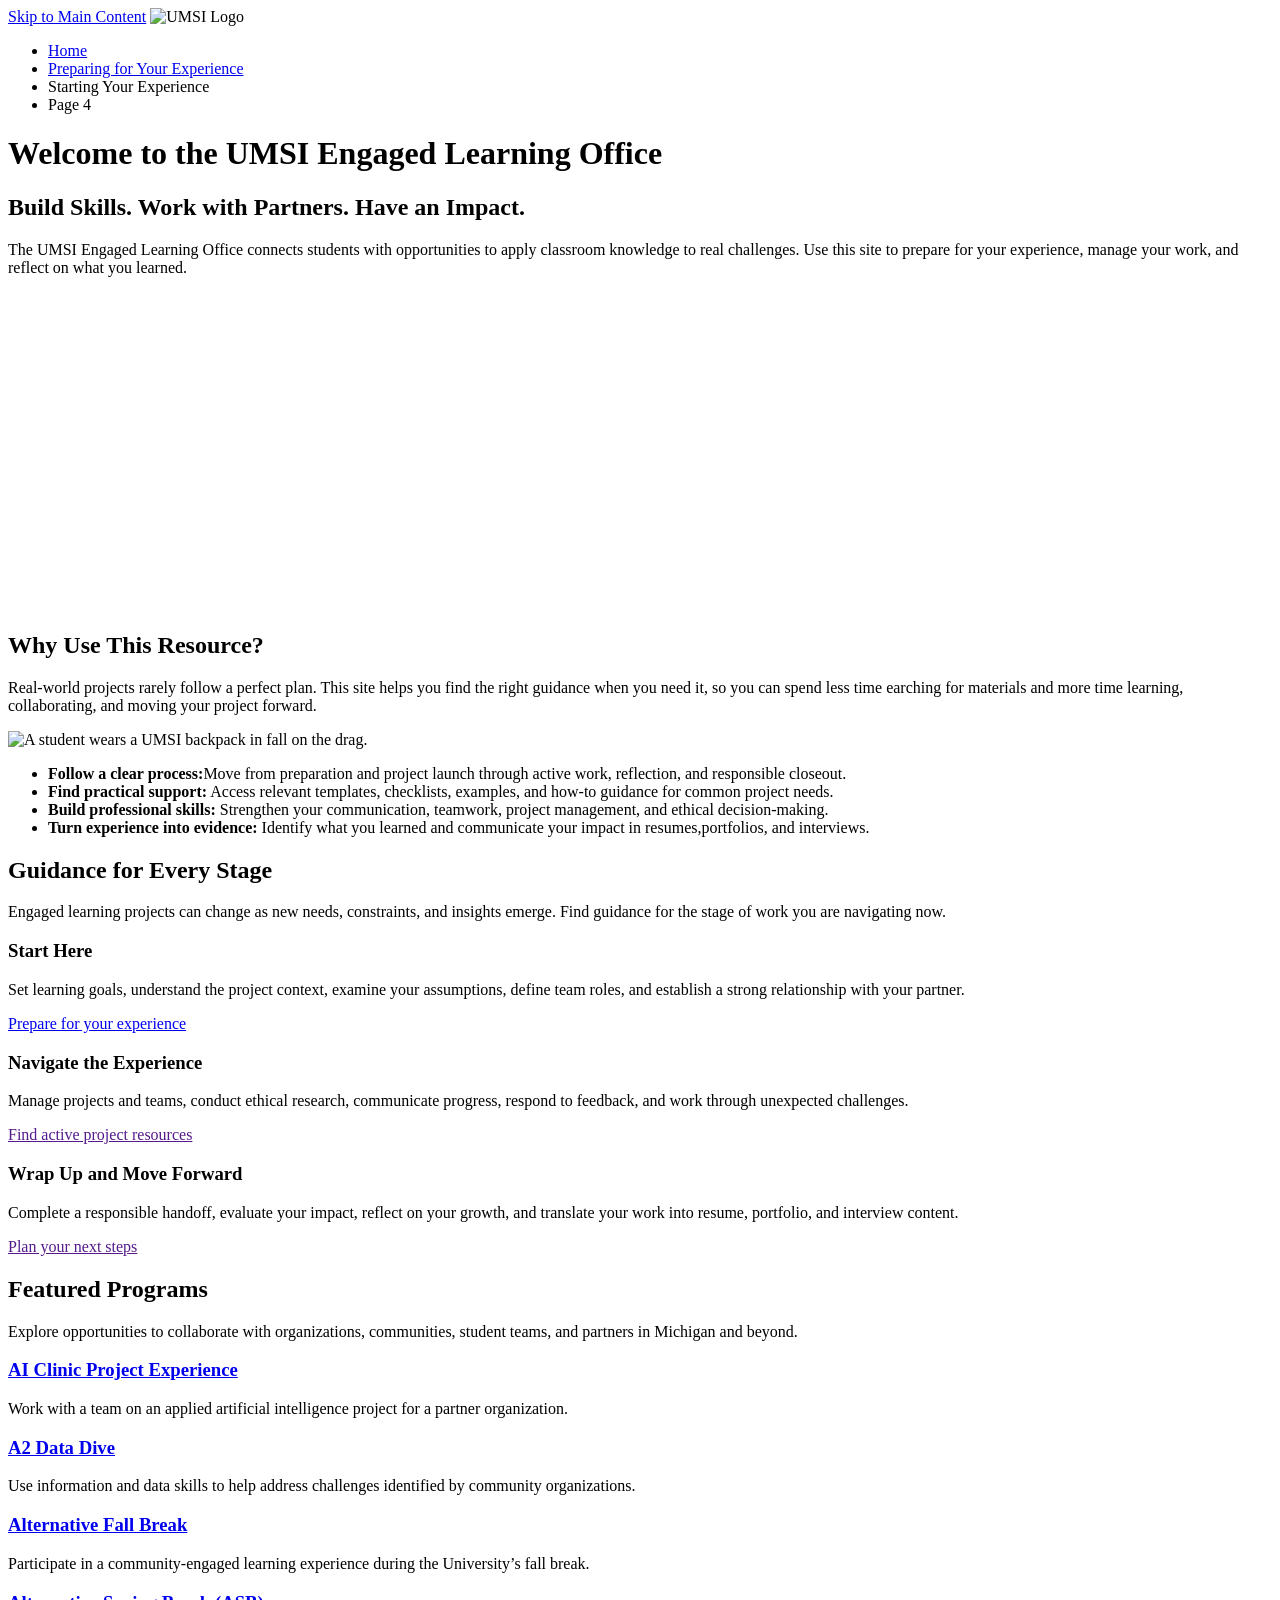
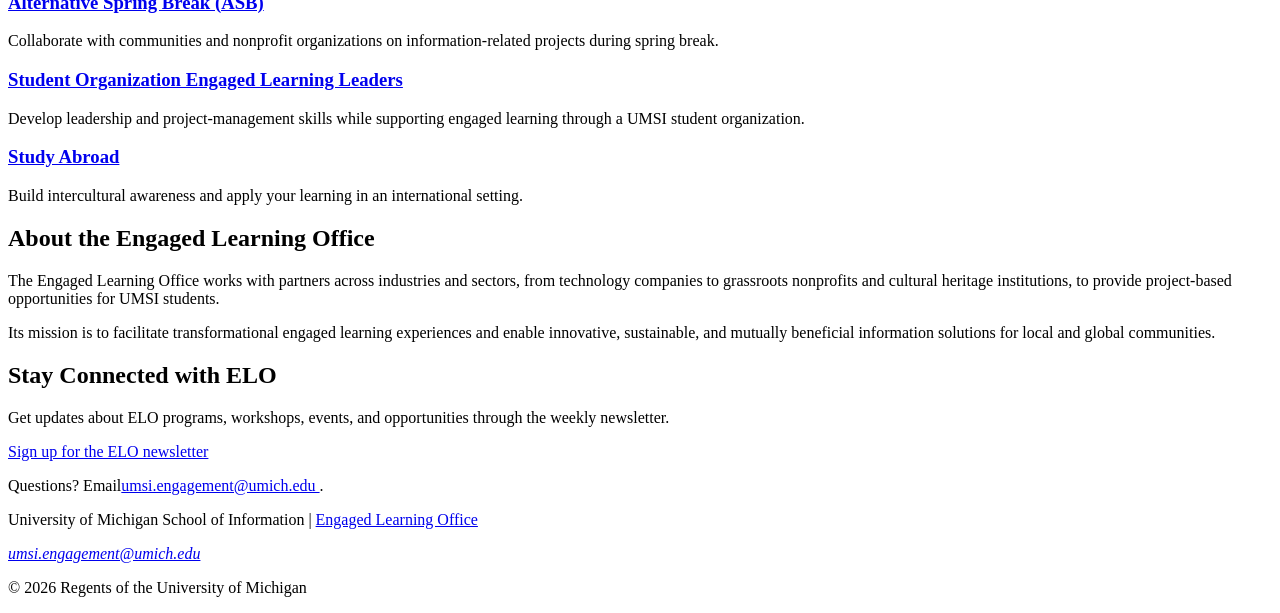
==== index.html @ debf083e "Add files via upload" ====
<!DOCTYPE html>
<html lang="en">
<head>
    <meta charset="UTF-8">
    <meta name="viewport" content="width=device-width, initial-scale=1.0">
    <title>Engaged Learning Resources | UMSI</title>

</head>
<body>

    <header>
  <a href = "#main">Skip to Main Content</a>
        <img src="images/UMSI_signature_vertical_informal_solidblue.jpg" alt="UMSI Logo">
        <nav>
            <ul>
                <li><a href = "index.html">Home</a></li>
                <li><a href = "prep.html">Preparing for Your Experience</a></li>
                <li><a>Starting Your Experience</a></li>
                <li><a>Page 4</a></li>
            </ul>
        </nav>
    <h1>Welcome to the UMSI Engaged Learning Office</h1>

    </header>
    <main id="main">
    <section>
      <h2>Build Skills. Work with Partners. Have an Impact.</h2>
      <p>
       The UMSI Engaged Learning Office connects students with opportunities to apply classroom knowledge to real challenges. Use this site to prepare for your experience, manage your work, and reflect on what you learned.
      </p>

      <iframe width="560px" height="315px" src="https://www.youtube.com/embed/81ZO9RfIJEQ?si=tBp82YWZMl1u7CVS" title="YouTube video player" frameborder="0" allow="accelerometer; autoplay; clipboard-write; encrypted-media; gyroscope; picture-in-picture; web-share" referrerpolicy="strict-origin-when-cross-origin" allowfullscreen></iframe>
         <!-- Note: this iframe might cause an Axe ARIA error - that's not on you that's on YouTube! -->
    </section>

<section>
    <h2>Why Use This Resource?</h2>

    <p>Real-world projects rarely follow a perfect plan. This site helps you find the right guidance when you need it, so you can spend less time earching for materials and more time learning, collaborating, and moving your project forward.
    </p>
        <img src="images/UMSI_CampusFall_UMSIBackpack_02.jpg" alt="A student wears a UMSI backpack in fall on the drag.">
    <ul>
        <li><strong>Follow a clear process:</strong>Move from preparation and project launch through active work, reflection, and responsible closeout.</li>
        <li><strong>Find practical support:</strong> Access relevant templates, checklists, examples, and how-to guidance for common project needs.</li>
        <li><strong>Build professional skills:</strong> Strengthen your communication, teamwork, project management, and ethical decision-making.</li>
        <li><strong>Turn experience into evidence:</strong> Identify what you learned and communicate your impact in resumes,portfolios, and interviews.</li>
    </ul>
</section>

 <section>
    <h2>Guidance for Every Stage</h2>
    <p>Engaged learning projects can change as new needs, constraints, and insights emerge. Find guidance for the stage of work you are navigating <srong>now.</strong></p>
    <article>
      <h3>Start Here</h3>
      <p>Set learning goals, understand the project context, examine your assumptions, define team roles, and establish a strong relationship with your partner.</p>
      <a href="prep.html">Prepare for your experience</a>
    </article>

    <article>
      <h3>Navigate the Experience</h3>
      <p>Manage projects and teams, conduct ethical research, communicate progress, respond to feedback, and work through unexpected challenges.</p>
      <a href="">Find active project resources</a>
    </article>

    <article>
      <h3>Wrap Up and Move Forward</h3>
      <p>Complete a responsible handoff, evaluate your impact, reflect on your growth, and translate your work into resume, portfolio, and interview content.</p>
      <a href="">Plan your next steps</a>
    </article>
  </section>

   <section>
    <h2>Featured Programs</h2>
    <p>Explore opportunities to collaborate with organizations, communities, student teams, and partners in Michigan and beyond.</p>
    <article>
    <h3><a href="https://mcompass.umich.edu/_portal/tds-program-brochure?programid=12810">AI Clinic Project Experience</a></h3>
    <p>Work with a team on an applied artificial intelligence project for a partner organization.</p>
    </article>

    <article>
    <h3><a href="https://mcompass.umich.edu/_portal/tds-program-brochure?programid=12556">A2 Data Dive</a></h3>
    <p>Use information and data skills to help address challenges identified by community organizations.</p>
    </article>

     <article>
      <h3><a href="https://mcompass.umich.edu/_portal/tds-program-brochure?programid=11297">Alternative Fall Break</a></h3>
      <p>Participate in a community-engaged learning experience during the University’s fall break.</p>
    </article>

    <article>
      <h3><a href="https://mcompass.umich.edu/_portal/tds-program-brochure?programid=10621">Alternative Spring Break (ASB)</a></h3>
       <p>Collaborate with communities and nonprofit organizations on information-related projects during spring break.</p>
    </article>

    <article>
      <h3><a href="https://mcompass.umich.edu/_portal/tds-program-brochure?programid=12294">Student Organization Engaged Learning Leaders</a></h3>
       <p>Develop leadership and project-management skills while supporting engaged learning through a UMSI student organization.</p>
    </article>

    <article>
      <h3><a href="https://www.si.umich.edu/student-life/study-abroad">Study Abroad</a></h3>
      <p>Build intercultural awareness and apply your learning in an international setting. </p>
    </article>
   </section>
  <section>
    <h2>About the Engaged Learning Office</h2>
    <p>The Engaged Learning Office works with partners across industries and sectors, from technology companies to grassroots nonprofits and cultural heritage institutions, to provide project-based opportunities for UMSI students.</p>
    <p>Its mission is to facilitate transformational engaged learning experiences and enable innovative, sustainable, and mutually beneficial information solutions for local and global communities.</p>
  </section>
  <aside>
    <h2>Stay Connected with ELO</h2>
    <p>Get updates about ELO programs, workshops, events, and opportunities through the weekly newsletter.</p>
    <div>
       <a href="https://umsi.info/elo-newsletter"> Sign up for the ELO newsletter</a>
    </div>
    <p>Questions? Email<a href="mailto:umsi.engagement@umich.edu">umsi.engagement@umich.edu </a>.</p>
  </aside>


        <!-- Content taken & modified from UMGPT with the prompt, "Write me a webpage of intro content to help meet the following requirements - this is for the home page": and then pasted in the client objectives & project requirements"
        UMGPT. (2026). UMGPT ( GPT-5.6 Sol September 7th version) [Large language model]. -->
    </main>
    <footer>
        <p>University of Michigan School of Information | <a href="https://www.si.umich.edu/programs/engaged-learning/about-engaged-learning-office">Engaged Learning Office </a></p>
      <address>
        <a href="mailto:umsi.engagement@umich.edu">umsi.engagement@umich.edu</a>
      </address>
      <p>&copy; 2026 Regents of the University of Michigan</p>
    </footer>
</body>
</html>
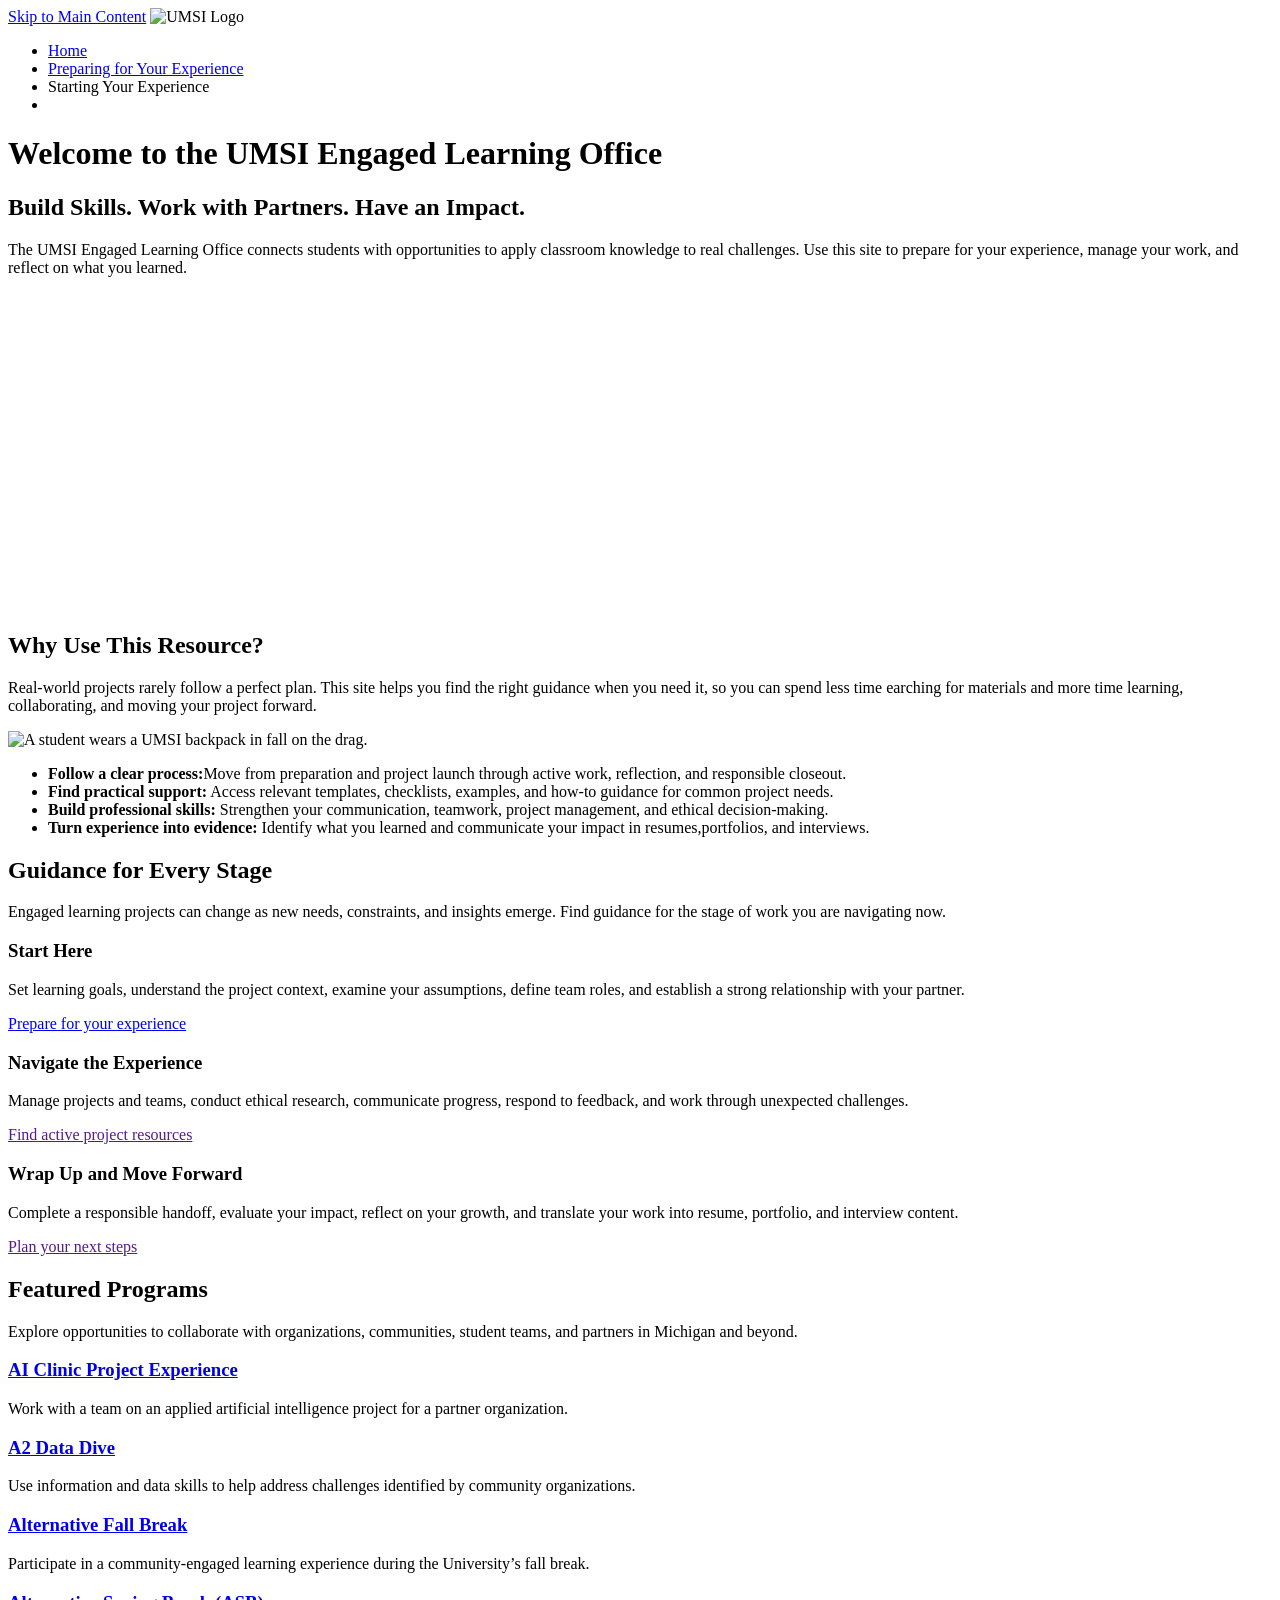
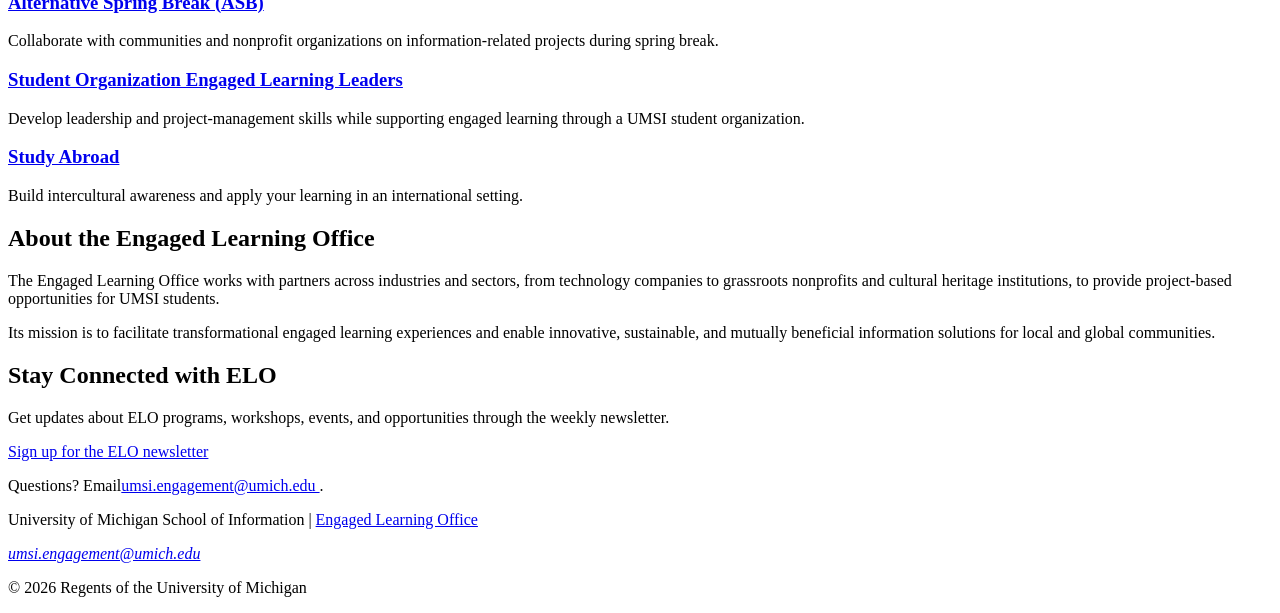
==== commit 2fc7babd: "Add files via upload" ====
--- a/index.html
+++ b/index.html
@@ -16,7 +16,7 @@
                 <li><a href = "index.html">Home</a></li>
                 <li><a href = "prep.html">Preparing for Your Experience</a></li>
                 <li><a>Starting Your Experience</a></li>
-                <li><a>Page 4</a></li>
+                <li><a href = "student_discovery.html"></a></li>
             </ul>
         </nav>
     <h1>Welcome to the UMSI Engaged Learning Office</h1>
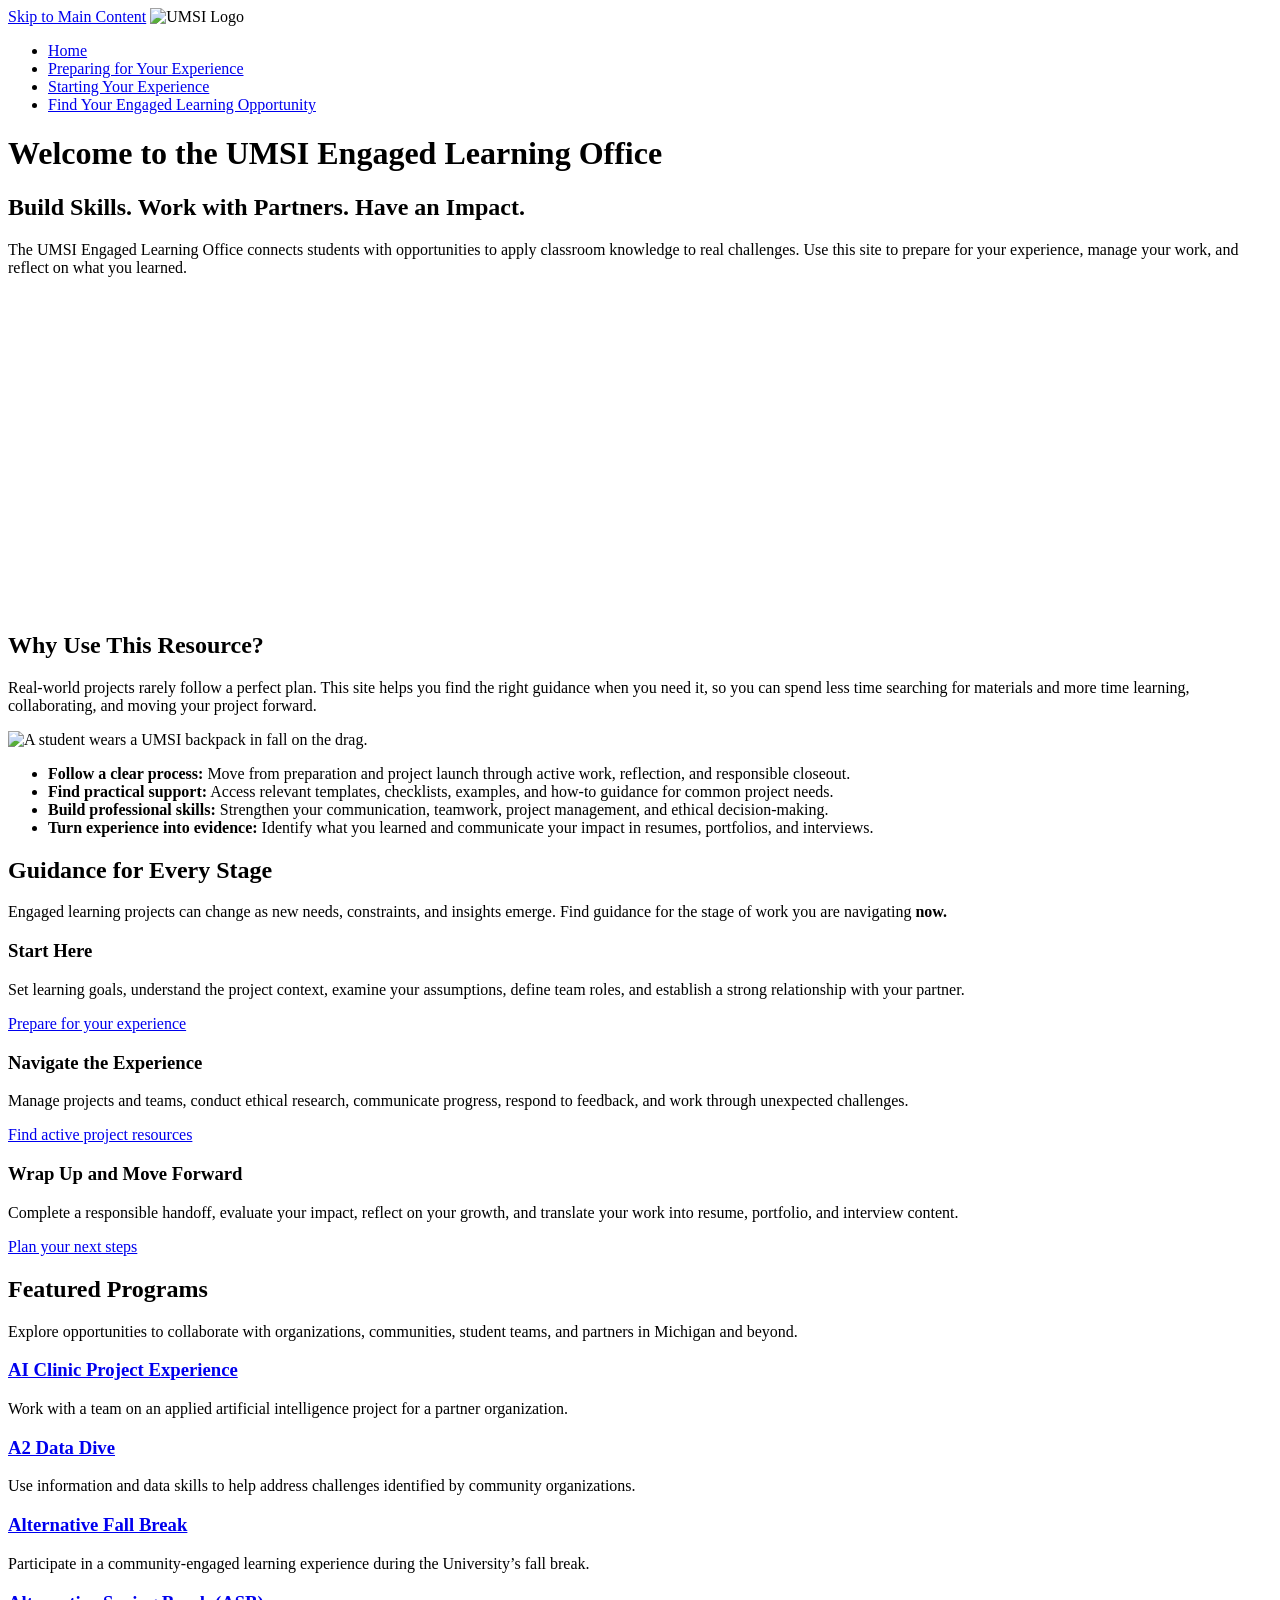
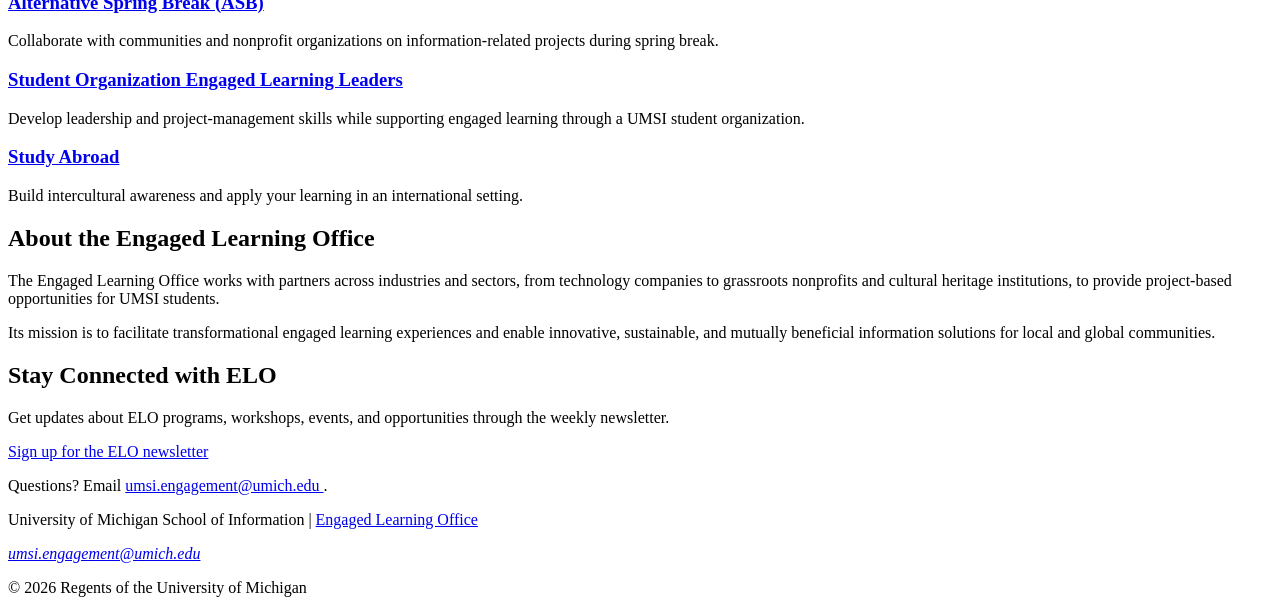
==== commit 14b5505a: "Add files via upload" ====
--- a/index.html
+++ b/index.html
@@ -15,8 +15,8 @@
             <ul>
                 <li><a href = "index.html">Home</a></li>
                 <li><a href = "prep.html">Preparing for Your Experience</a></li>
-                <li><a>Starting Your Experience</a></li>
-                <li><a href = "student_discovery.html"></a></li>
+                <li><a href = "start.html">Starting Your Experience</a></li>
+                <li><a href = "student_discovery.html">Find Your Engaged Learning Opportunity</a></li>
             </ul>
         </nav>
     <h1>Welcome to the UMSI Engaged Learning Office</h1>
@@ -29,27 +29,27 @@
        The UMSI Engaged Learning Office connects students with opportunities to apply classroom knowledge to real challenges. Use this site to prepare for your experience, manage your work, and reflect on what you learned.
       </p>
 
-      <iframe width="560px" height="315px" src="https://www.youtube.com/embed/81ZO9RfIJEQ?si=tBp82YWZMl1u7CVS" title="YouTube video player" frameborder="0" allow="accelerometer; autoplay; clipboard-write; encrypted-media; gyroscope; picture-in-picture; web-share" referrerpolicy="strict-origin-when-cross-origin" allowfullscreen></iframe>
+      <iframe width="560" height="315" src="https://www.youtube.com/embed/81ZO9RfIJEQ?si=tBp82YWZMl1u7CVS" title="YouTube video player" frameborder="0" allow="accelerometer; autoplay; clipboard-write; encrypted-media; gyroscope; picture-in-picture; web-share" referrerpolicy="strict-origin-when-cross-origin" allowfullscreen></iframe>
          <!-- Note: this iframe might cause an Axe ARIA error - that's not on you that's on YouTube! -->
     </section>
 
 <section>
     <h2>Why Use This Resource?</h2>
 
-    <p>Real-world projects rarely follow a perfect plan. This site helps you find the right guidance when you need it, so you can spend less time earching for materials and more time learning, collaborating, and moving your project forward.
+    <p>Real-world projects rarely follow a perfect plan. This site helps you find the right guidance when you need it, so you can spend less time searching for materials and more time learning, collaborating, and moving your project forward.
     </p>
         <img src="images/UMSI_CampusFall_UMSIBackpack_02.jpg" alt="A student wears a UMSI backpack in fall on the drag.">
     <ul>
-        <li><strong>Follow a clear process:</strong>Move from preparation and project launch through active work, reflection, and responsible closeout.</li>
+        <li><strong>Follow a clear process:</strong> Move from preparation and project launch through active work, reflection, and responsible closeout.</li>
         <li><strong>Find practical support:</strong> Access relevant templates, checklists, examples, and how-to guidance for common project needs.</li>
         <li><strong>Build professional skills:</strong> Strengthen your communication, teamwork, project management, and ethical decision-making.</li>
-        <li><strong>Turn experience into evidence:</strong> Identify what you learned and communicate your impact in resumes,portfolios, and interviews.</li>
+        <li><strong>Turn experience into evidence:</strong> Identify what you learned and communicate your impact in resumes, portfolios, and interviews.</li>
     </ul>
 </section>
 
  <section>
     <h2>Guidance for Every Stage</h2>
-    <p>Engaged learning projects can change as new needs, constraints, and insights emerge. Find guidance for the stage of work you are navigating <srong>now.</strong></p>
+    <p>Engaged learning projects can change as new needs, constraints, and insights emerge. Find guidance for the stage of work you are navigating <strong>now.</strong></p>
     <article>
       <h3>Start Here</h3>
       <p>Set learning goals, understand the project context, examine your assumptions, define team roles, and establish a strong relationship with your partner.</p>
@@ -59,13 +59,13 @@
     <article>
       <h3>Navigate the Experience</h3>
       <p>Manage projects and teams, conduct ethical research, communicate progress, respond to feedback, and work through unexpected challenges.</p>
-      <a href="">Find active project resources</a>
+      <a href="student_discovery.html">Find active project resources</a>
     </article>
 
     <article>
       <h3>Wrap Up and Move Forward</h3>
       <p>Complete a responsible handoff, evaluate your impact, reflect on your growth, and translate your work into resume, portfolio, and interview content.</p>
-      <a href="">Plan your next steps</a>
+      <a href="start.html">Plan your next steps</a>
     </article>
   </section>
 
@@ -113,7 +113,7 @@
     <div>
        <a href="https://umsi.info/elo-newsletter"> Sign up for the ELO newsletter</a>
     </div>
-    <p>Questions? Email<a href="mailto:umsi.engagement@umich.edu">umsi.engagement@umich.edu </a>.</p>
+    <p>Questions? Email <a href="mailto:umsi.engagement@umich.edu"> umsi.engagement@umich.edu </a>.</p>
   </aside>
 
 
@@ -123,7 +123,7 @@
     <footer>
         <p>University of Michigan School of Information | <a href="https://www.si.umich.edu/programs/engaged-learning/about-engaged-learning-office">Engaged Learning Office </a></p>
       <address>
-        <a href="mailto:umsi.engagement@umich.edu">umsi.engagement@umich.edu</a>
+        <a href="mailto:umsi.engagement@umich.edu"> umsi.engagement@umich.edu</a>
       </address>
       <p>&copy; 2026 Regents of the University of Michigan</p>
     </footer>
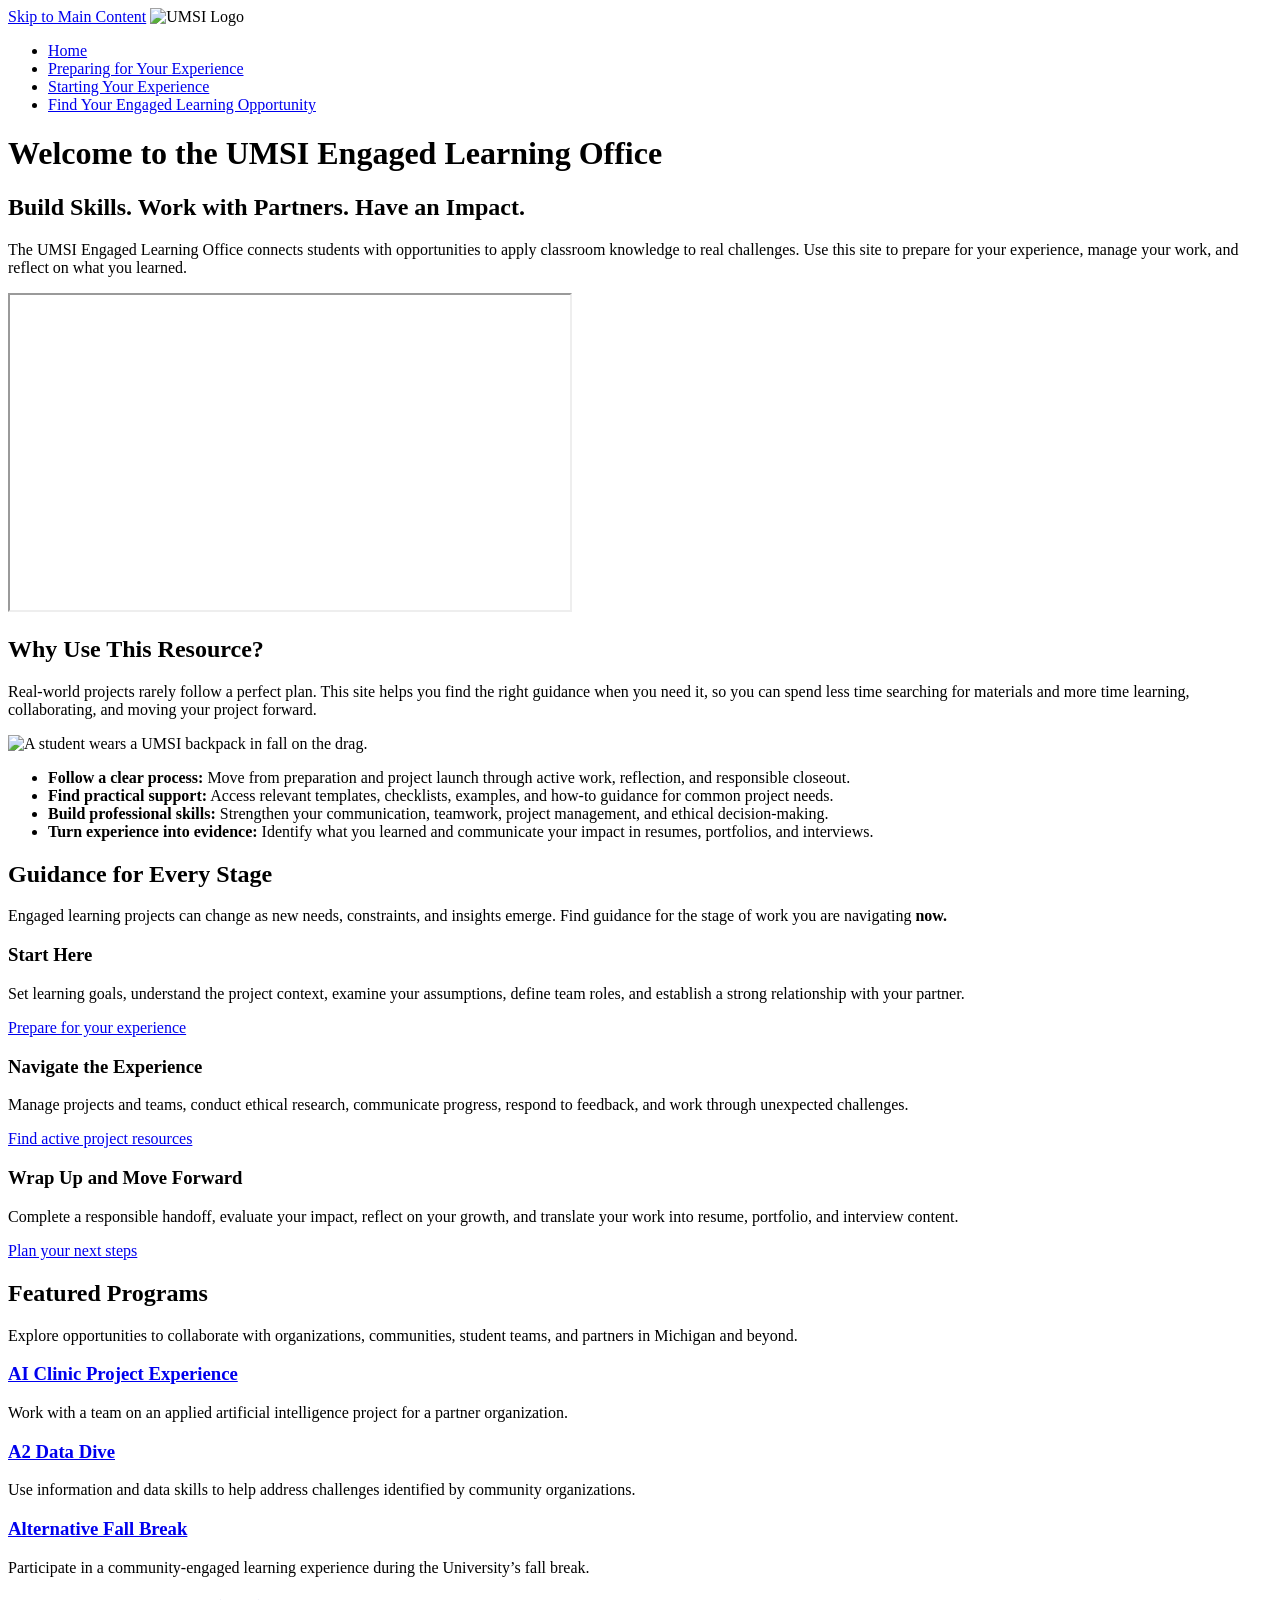
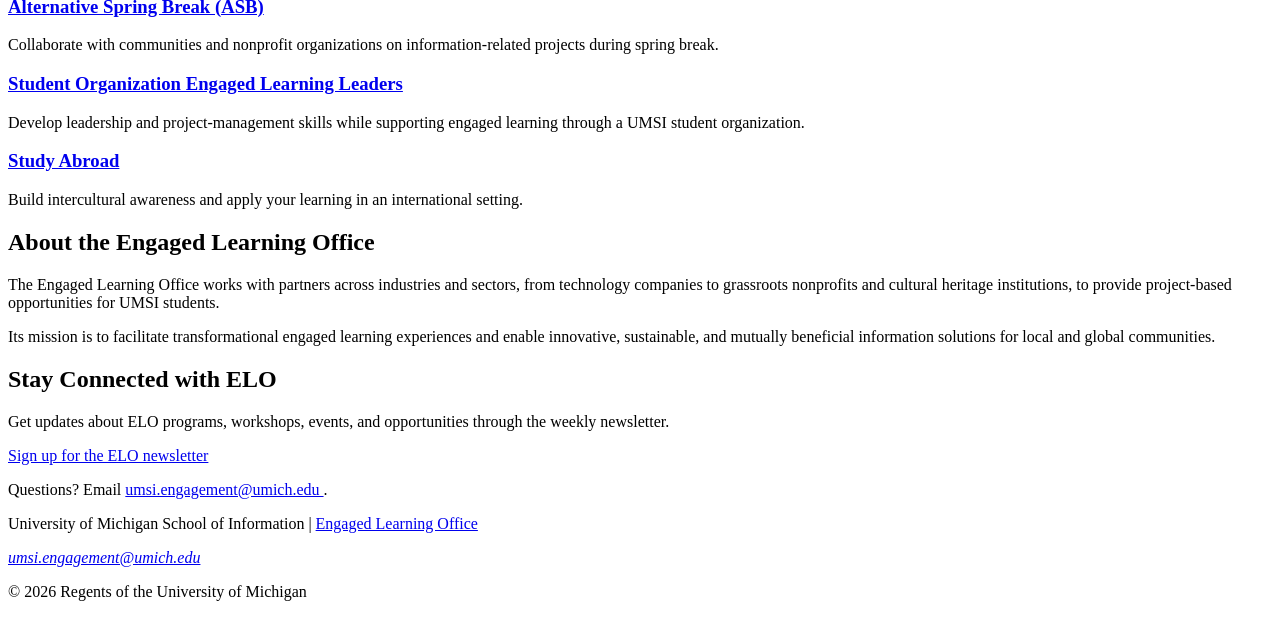
==== commit 76c3d2c8: "Add files via upload" ====
--- a/index.html
+++ b/index.html
@@ -29,7 +29,7 @@
        The UMSI Engaged Learning Office connects students with opportunities to apply classroom knowledge to real challenges. Use this site to prepare for your experience, manage your work, and reflect on what you learned.
       </p>
 
-      <iframe width="560" height="315" src="https://www.youtube.com/embed/81ZO9RfIJEQ?si=tBp82YWZMl1u7CVS" title="YouTube video player" frameborder="0" allow="accelerometer; autoplay; clipboard-write; encrypted-media; gyroscope; picture-in-picture; web-share" referrerpolicy="strict-origin-when-cross-origin" allowfullscreen></iframe>
+      <iframe width="560" height="315" src="https://www.youtube.com/embed/81ZO9RfIJEQ?si=tBp82YWZMl1u7CVS" title="YouTube video player" allow="accelerometer; autoplay; clipboard-write; encrypted-media; gyroscope; picture-in-picture; web-share" referrerpolicy="strict-origin-when-cross-origin" allowfullscreen></iframe>
          <!-- Note: this iframe might cause an Axe ARIA error - that's not on you that's on YouTube! -->
     </section>
 
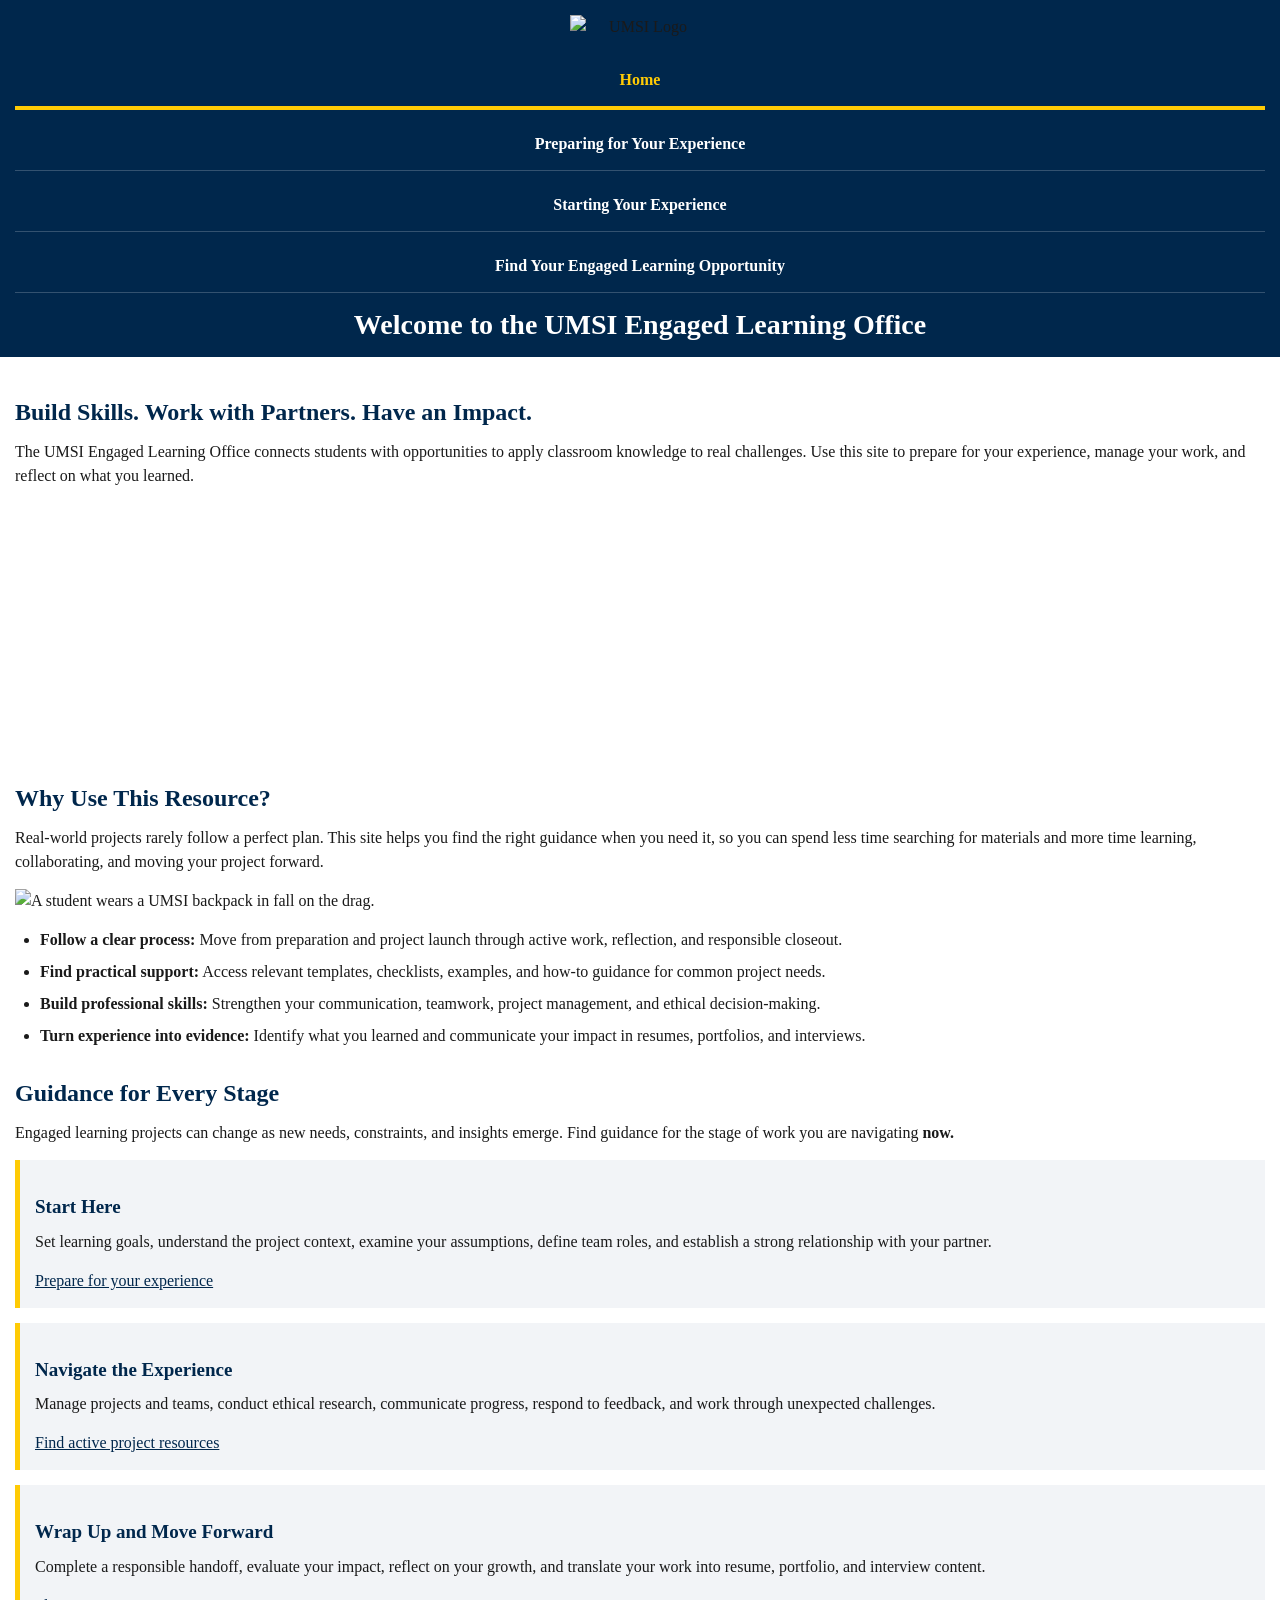
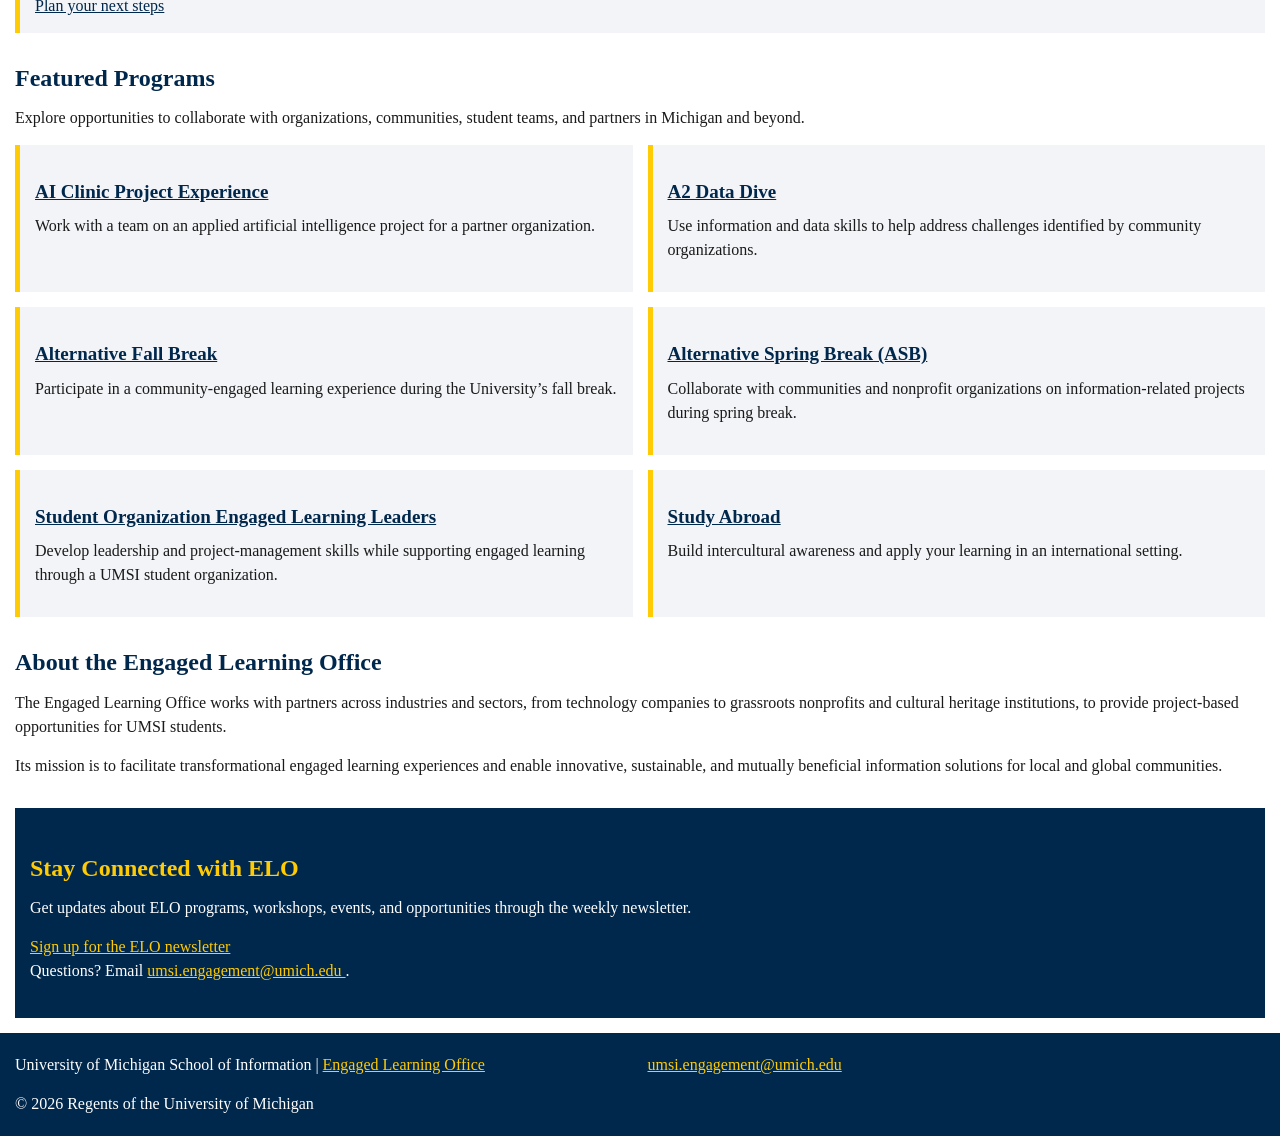
==== commit c8831f7d: "Add files via upload" ====
--- a/index.html
+++ b/index.html
@@ -3,6 +3,8 @@
 <head>
     <meta charset="UTF-8">
     <meta name="viewport" content="width=device-width, initial-scale=1.0">
+    <link rel="stylesheet" href="css/html5reset.css">
+    <link rel="stylesheet" href="css/style.css">
     <title>Engaged Learning Resources | UMSI</title>
 
 </head>
@@ -13,7 +15,7 @@
         <img src="images/UMSI_signature_vertical_informal_solidblue.jpg" alt="UMSI Logo">
         <nav>
             <ul>
-                <li><a href = "index.html">Home</a></li>
+                <li><a href="index.html" class="active">Home</a></li>
                 <li><a href = "prep.html">Preparing for Your Experience</a></li>
                 <li><a href = "start.html">Starting Your Experience</a></li>
                 <li><a href = "student_discovery.html">Find Your Engaged Learning Opportunity</a></li>
@@ -69,39 +71,41 @@
     </article>
   </section>
 
-   <section>
+  <section>
     <h2>Featured Programs</h2>
     <p>Explore opportunities to collaborate with organizations, communities, student teams, and partners in Michigan and beyond.</p>
-    <article>
-    <h3><a href="https://mcompass.umich.edu/_portal/tds-program-brochure?programid=12810">AI Clinic Project Experience</a></h3>
-    <p>Work with a team on an applied artificial intelligence project for a partner organization.</p>
-    </article>
+    <div class="card-grid">
+      <article>
+        <h3><a href="https://mcompass.umich.edu/_portal/tds-program-brochure?programid=12810">AI Clinic Project Experience</a></h3>
+        <p>Work with a team on an applied artificial intelligence project for a partner organization.</p>
+      </article>
 
-    <article>
-    <h3><a href="https://mcompass.umich.edu/_portal/tds-program-brochure?programid=12556">A2 Data Dive</a></h3>
-    <p>Use information and data skills to help address challenges identified by community organizations.</p>
-    </article>
+      <article>
+        <h3><a href="https://mcompass.umich.edu/_portal/tds-program-brochure?programid=12556">A2 Data Dive</a></h3>
+        <p>Use information and data skills to help address challenges identified by community organizations.</p>
+      </article>
 
-     <article>
-      <h3><a href="https://mcompass.umich.edu/_portal/tds-program-brochure?programid=11297">Alternative Fall Break</a></h3>
-      <p>Participate in a community-engaged learning experience during the University’s fall break.</p>
-    </article>
+      <article>
+        <h3><a href="https://mcompass.umich.edu/_portal/tds-program-brochure?programid=11297">Alternative Fall Break</a></h3>
+        <p>Participate in a community-engaged learning experience during the University’s fall break.</p>
+      </article>
 
-    <article>
-      <h3><a href="https://mcompass.umich.edu/_portal/tds-program-brochure?programid=10621">Alternative Spring Break (ASB)</a></h3>
-       <p>Collaborate with communities and nonprofit organizations on information-related projects during spring break.</p>
-    </article>
+      <article>
+        <h3><a href="https://mcompass.umich.edu/_portal/tds-program-brochure?programid=10621">Alternative Spring Break (ASB)</a></h3>
+        <p>Collaborate with communities and nonprofit organizations on information-related projects during spring break.</p>
+      </article>
 
-    <article>
-      <h3><a href="https://mcompass.umich.edu/_portal/tds-program-brochure?programid=12294">Student Organization Engaged Learning Leaders</a></h3>
-       <p>Develop leadership and project-management skills while supporting engaged learning through a UMSI student organization.</p>
-    </article>
+      <article>
+        <h3><a href="https://mcompass.umich.edu/_portal/tds-program-brochure?programid=12294">Student Organization Engaged Learning Leaders</a></h3>
+        <p>Develop leadership and project-management skills while supporting engaged learning through a UMSI student organization.</p>
+      </article>
 
-    <article>
-      <h3><a href="https://www.si.umich.edu/student-life/study-abroad">Study Abroad</a></h3>
-      <p>Build intercultural awareness and apply your learning in an international setting. </p>
-    </article>
-   </section>
+      <article>
+        <h3><a href="https://www.si.umich.edu/student-life/study-abroad">Study Abroad</a></h3>
+        <p>Build intercultural awareness and apply your learning in an international setting. </p>
+      </article>
+    </div>
+  </section>
   <section>
     <h2>About the Engaged Learning Office</h2>
     <p>The Engaged Learning Office works with partners across industries and sectors, from technology companies to grassroots nonprofits and cultural heritage institutions, to provide project-based opportunities for UMSI students.</p>
--- a/css/style.css
+++ b/css/style.css
@@ -0,0 +1,207 @@
+/* ELO Student Resource Portal — mobile-first stylesheet
+   UM colors: blue #00274c, maize #ffcb05
+   Grid used on index (Featured Programs), student_discovery (story cards), and the footer. */
+
+body {
+  font-family: Georgia, serif;
+  color: #1a1a1a;
+  background-color: #ffffff;
+  line-height: 1.5;
+}
+
+main {
+  padding: 15px;
+}
+
+/* Skip link — hidden until focus */
+.skip a,
+header a[href="#main"] {
+  position: absolute;
+  left: 0;
+  top: -100px;
+  background-color: #00274c;
+  color: #ffffff;
+  padding: 10px 15px;
+  z-index: 100;
+  transition: top 0.3s ease;
+}
+
+.skip a:focus,
+header a[href="#main"]:focus {
+  top: 0;
+}
+
+/* Header */
+header {
+  background-color: #00274c;
+  padding: 15px;
+  text-align: center;
+}
+
+header img {
+  max-width: 140px;
+  height: auto;
+  display: block;
+  margin: 0 auto 15px auto;
+}
+
+header h1 {
+  color: #ffffff;
+  font-size: 28px;
+  line-height: 1.2;
+  margin-top: 15px;
+}
+
+/* Navigation — mobile-first, stacked full-width */
+nav ul {
+  list-style: none;
+  margin: 0;
+  padding: 0;
+}
+
+nav li {
+  display: block;
+}
+
+nav a {
+  display: block;
+  padding: 14px 15px;
+  color: #ffffff;
+  background-color: #00274c;
+  text-decoration: none;
+  font-weight: bold;
+  border-bottom: 1px solid #335270;
+}
+
+nav a:hover,
+nav a:focus {
+  background-color: #ffcb05;
+  color: #00274c;
+}
+
+/* Active page — not color alone: maize underline bar */
+nav a.active {
+  color: #ffcb05;
+  border-bottom: 4px solid #ffcb05;
+}
+
+/* Headings and text */
+h2 {
+  color: #00274c;
+  font-size: 24px;
+  line-height: 1.3;
+  margin: 25px 0 12px 0;
+}
+
+h3 {
+  color: #00274c;
+  font-size: 19px;
+  margin: 18px 0 8px 0;
+}
+
+p {
+  margin: 0 0 15px 0;
+}
+
+section {
+  margin-bottom: 30px;
+}
+
+/* Content links */
+main a {
+  color: #00274c;
+  text-decoration: underline;
+}
+
+/* Lists */
+ul, ol {
+  padding-left: 25px;
+  margin-bottom: 15px;
+}
+
+li {
+  margin-bottom: 8px;
+}
+
+/* Images — fluid */
+main img {
+  max-width: 100%;
+  height: auto;
+  display: block;
+  margin: 15px auto;
+}
+
+/* Articles as cards */
+article {
+  background-color: #f2f4f7;
+  border-left: 5px solid #ffcb05;
+  padding: 15px;
+  margin-bottom: 15px;
+}
+
+/* Video — fluid */
+iframe {
+  max-width: 100%;
+  width: 100%;
+  height: 250px;
+  display: block;
+  margin: 15px 0;
+}
+
+/* GRID — card layout (index Featured Programs, student_discovery stories) */
+.card-grid {
+  display: grid;
+  grid-template-columns: 1fr 1fr;
+  gap: 15px;
+}
+
+.card-grid article {
+  margin-bottom: 0;
+}
+
+/* Aside */
+aside {
+  background-color: #00274c;
+  color: #ffffff;
+  padding: 20px 15px;
+  margin-top: 30px;
+}
+
+aside h2,
+aside a {
+  color: #ffcb05;
+}
+
+/* Footer — grid, same across all pages */
+footer {
+  background-color: #00274c;
+  color: #ffffff;
+  padding: 20px 15px;
+  display: grid;
+  grid-template-columns: 1fr 1fr;
+  gap: 15px;
+  text-align: left;
+}
+
+footer p {
+  margin: 0;
+}
+
+footer a {
+  color: #ffcb05;
+}
+
+footer address {
+  font-style: normal;
+}
+
+/* Reduced motion */
+@media (prefers-reduced-motion: reduce) {
+  .skip a,
+  header a[href="#main"] {
+    transition: none;
+  }
+  iframe {
+    display: none;
+  }
+}
